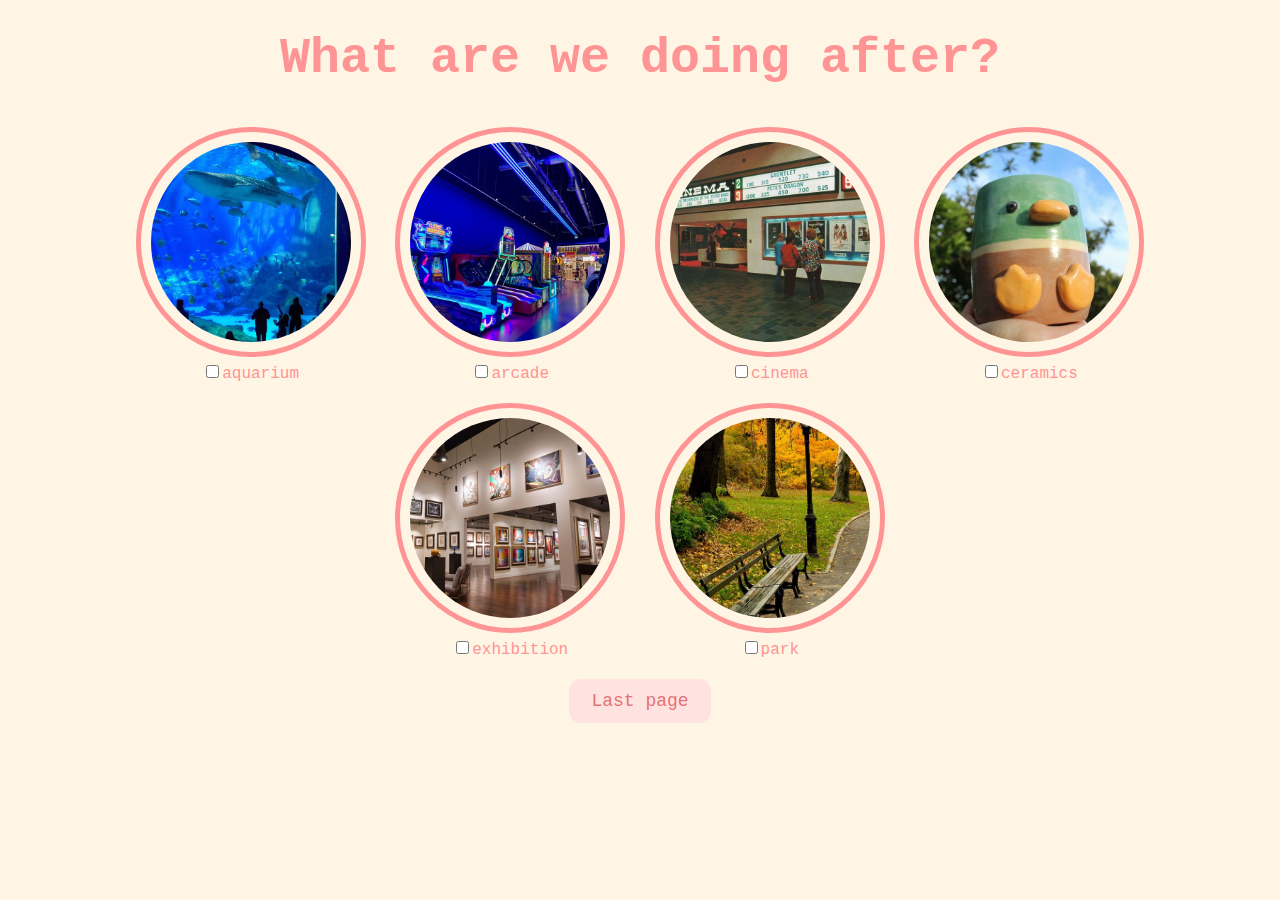
==== activities.html @ 1dd2162d "Add files via upload" ====
<!DOCTYPE html>
<html lang="en">
  <head>
    <meta charset="UTF-8" />
    <meta name="viewport" content="width=device-width, initial-scale=1.0" />
    <title>Activities</title>
    <link rel="stylesheet" href="css/activities.css" />
  </head>
  <body>
    <div id="activityquestion"><b>What are we doing after?</b></div>
    <div class="activities-selection">
      <div class="activity-item">
        <img src="activities/aquarium.jpeg" alt="aquarium" />
        <label
          ><input
            type="checkbox"
            name="activities"
            value="aquarium"
          />aquarium</label
        >
      </div>
      <div class="activity-item">
        <img src="activities/arcade.jpeg" alt="arcade" />
        <label
          ><input
            type="checkbox"
            name="activities"
            value="arcade"
          />arcade</label
        >
      </div>
      <div class="activity-item">
        <img src="activities/cinema.jpeg" alt="cinema" />
        <label
          ><input
            type="checkbox"
            name="activities"
            value="cinema"
          />cinema</label
        >
      </div>
      <div class="activity-item">
        <img src="activities/keramika.jpeg" alt="ceramics" />
        <label
          ><input
            type="checkbox"
            name="activities"
            value="ceramics"
          />ceramics</label
        >
      </div>
      <div class="activity-item">
        <img src="activities/kunsthalle.jpeg" alt="kunsthalle" />
        <label
          ><input
            type="checkbox"
            name="activities"
            value="kunsthalle"
          />exhibition</label
        >
      </div>
      <div class="activity-item">
        <img src="activities/park.jpeg" alt="park.jpeg" />
        <label
          ><input
            type="checkbox"
            name="activities"
            value="park.jpeg"
          />park</label
        >
      </div>
    </div>
    <button class="button" onclick="location.href='lastpage.html'">
      Last page
    </button>
  </body>
</html>
---- css/activities.css ----
body {
  text-align: center;
  margin-top: 30px;
  font-family: "Courier";
  background-color: #fff5e4;
  color: #ff9494;
}
#activityquestion {
  font-size: 50px;
  margin-bottom: 30px;
}
.activity-item {
  display: inline-block;
  margin: 10px;
  vertical-align: top;
  color: #ff9494;
}
.activity-item img {
  height: 200px;
  width: 200px;
  border-radius: 50%;
  border: 5px solid #ff9494;
  object-fit: cover;
  padding: 10px;
}
.activity-item label {
  display: block;
}
.button {
  padding: 10px 20px;
  font-size: 18px;
  cursor: pointer;
  margin: 10px;
  font-family: "courier";
  margin-bottom: 20px;
  background-color: #ffe3e1;
  color: #e67373;
  border-radius: 12px;
  border: 2px solid #ffe3e1;
}
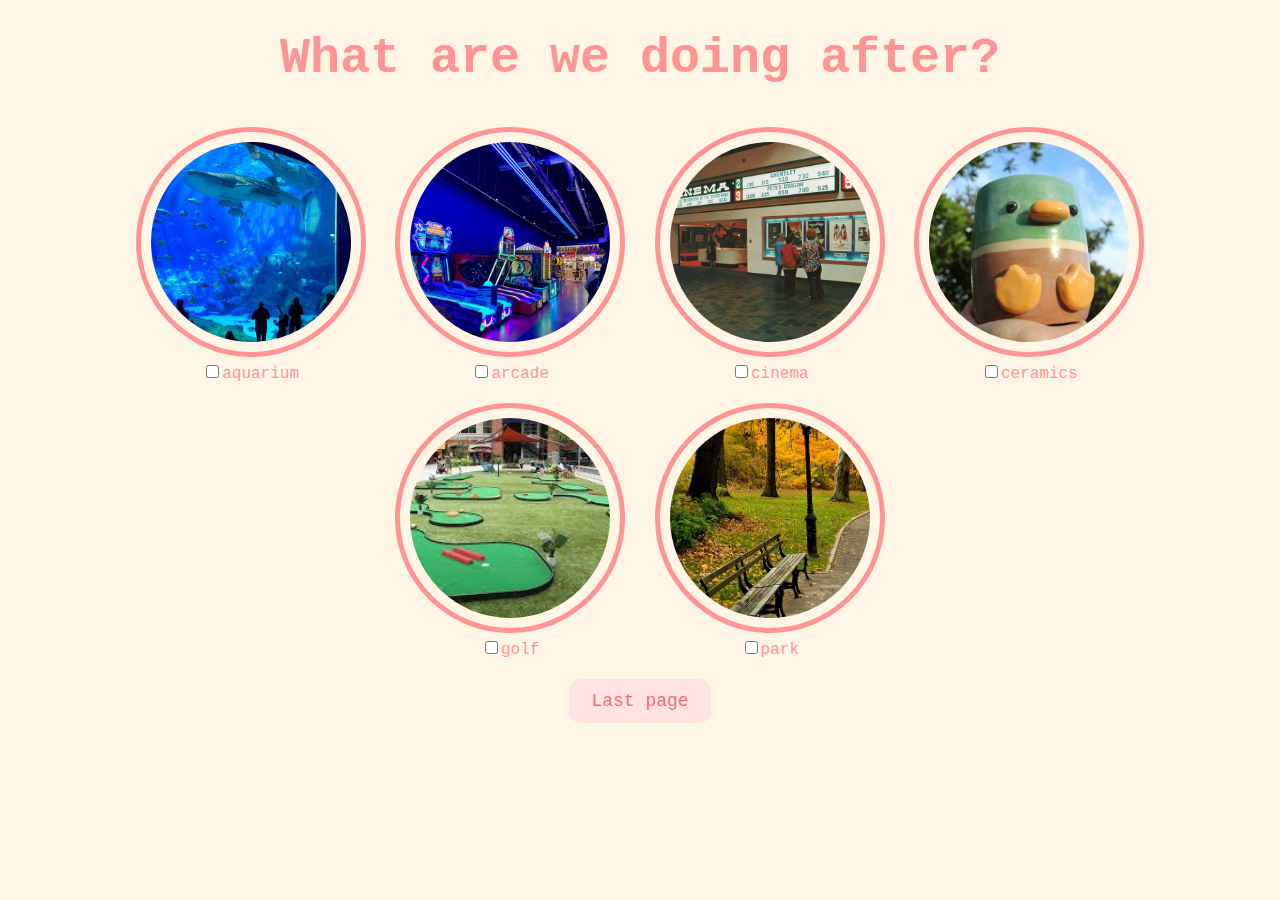
==== commit 3559ac60: "Add files via upload" ====
--- a/activities.html
+++ b/activities.html
@@ -1,77 +1,77 @@
-<!DOCTYPE html>
-<html lang="en">
-  <head>
-    <meta charset="UTF-8" />
-    <meta name="viewport" content="width=device-width, initial-scale=1.0" />
-    <title>Activities</title>
-    <link rel="stylesheet" href="css/activities.css" />
-  </head>
-  <body>
-    <div id="activityquestion"><b>What are we doing after?</b></div>
-    <div class="activities-selection">
-      <div class="activity-item">
-        <img src="activities/aquarium.jpeg" alt="aquarium" />
-        <label
-          ><input
-            type="checkbox"
-            name="activities"
-            value="aquarium"
-          />aquarium</label
-        >
-      </div>
-      <div class="activity-item">
-        <img src="activities/arcade.jpeg" alt="arcade" />
-        <label
-          ><input
-            type="checkbox"
-            name="activities"
-            value="arcade"
-          />arcade</label
-        >
-      </div>
-      <div class="activity-item">
-        <img src="activities/cinema.jpeg" alt="cinema" />
-        <label
-          ><input
-            type="checkbox"
-            name="activities"
-            value="cinema"
-          />cinema</label
-        >
-      </div>
-      <div class="activity-item">
-        <img src="activities/keramika.jpeg" alt="ceramics" />
-        <label
-          ><input
-            type="checkbox"
-            name="activities"
-            value="ceramics"
-          />ceramics</label
-        >
-      </div>
-      <div class="activity-item">
-        <img src="activities/kunsthalle.jpeg" alt="kunsthalle" />
-        <label
-          ><input
-            type="checkbox"
-            name="activities"
-            value="kunsthalle"
-          />exhibition</label
-        >
-      </div>
-      <div class="activity-item">
-        <img src="activities/park.jpeg" alt="park.jpeg" />
-        <label
-          ><input
-            type="checkbox"
-            name="activities"
-            value="park.jpeg"
-          />park</label
-        >
-      </div>
-    </div>
-    <button class="button" onclick="location.href='lastpage.html'">
-      Last page
-    </button>
-  </body>
-</html>
+<!DOCTYPE html>
+<html lang="en">
+  <head>
+    <meta charset="UTF-8" />
+    <meta name="viewport" content="width=device-width, initial-scale=1.0" />
+    <title>Activities</title>
+    <link rel="stylesheet" href="css/activities.css" />
+  </head>
+  <body>
+    <div id="activityquestion"><b>What are we doing after?</b></div>
+    <div class="activities-selection">
+      <div class="activity-item">
+        <img src="activities/aquarium.jpeg" alt="aquarium" />
+        <label
+          ><input
+            type="checkbox"
+            name="activities"
+            value="aquarium"
+          />aquarium</label
+        >
+      </div>
+      <div class="activity-item">
+        <img src="activities/arcade.jpeg" alt="arcade" />
+        <label
+          ><input
+            type="checkbox"
+            name="activities"
+            value="arcade"
+          />arcade</label
+        >
+      </div>
+      <div class="activity-item">
+        <img src="activities/cinema.jpeg" alt="cinema" />
+        <label
+          ><input
+            type="checkbox"
+            name="activities"
+            value="cinema"
+          />cinema</label
+        >
+      </div>
+      <div class="activity-item">
+        <img src="activities/keramika.jpeg" alt="ceramics" />
+        <label
+          ><input
+            type="checkbox"
+            name="activities"
+            value="ceramics"
+          />ceramics</label
+        >
+      </div>
+      <div class="activity-item">
+        <img src="activities/golf.jpeg" alt="golf" />
+        <label
+          ><input
+            type="checkbox"
+            name="activities"
+            value="golf"
+          />golf</label
+        >
+      </div>
+      <div class="activity-item">
+        <img src="activities/park.jpeg" alt="park.jpeg" />
+        <label
+          ><input
+            type="checkbox"
+            name="activities"
+            value="park.jpeg"
+          />park</label
+        >
+      </div>
+    </div>
+    <button class="button" onclick="location.href='lastpage.html'">
+      Last page
+    </button>
+  </body>
+</html>
--- a/css/activities.css
+++ b/css/activities.css
@@ -1,40 +1,40 @@
-body {
-  text-align: center;
-  margin-top: 30px;
-  font-family: "Courier";
-  background-color: #fff5e4;
-  color: #ff9494;
-}
-#activityquestion {
-  font-size: 50px;
-  margin-bottom: 30px;
-}
-.activity-item {
-  display: inline-block;
-  margin: 10px;
-  vertical-align: top;
-  color: #ff9494;
-}
-.activity-item img {
-  height: 200px;
-  width: 200px;
-  border-radius: 50%;
-  border: 5px solid #ff9494;
-  object-fit: cover;
-  padding: 10px;
-}
-.activity-item label {
-  display: block;
-}
-.button {
-  padding: 10px 20px;
-  font-size: 18px;
-  cursor: pointer;
-  margin: 10px;
-  font-family: "courier";
-  margin-bottom: 20px;
-  background-color: #ffe3e1;
-  color: #e67373;
-  border-radius: 12px;
-  border: 2px solid #ffe3e1;
-}
+body {
+  text-align: center;
+  margin-top: 30px;
+  font-family: "Courier";
+  background-color: #fff5e4;
+  color: #ff9494;
+}
+#activityquestion {
+  font-size: 50px;
+  margin-bottom: 30px;
+}
+.activity-item {
+  display: inline-block;
+  margin: 10px;
+  vertical-align: top;
+  color: #ff9494;
+}
+.activity-item img {
+  height: 200px;
+  width: 200px;
+  border-radius: 50%;
+  border: 5px solid #ff9494;
+  object-fit: cover;
+  padding: 10px;
+}
+.activity-item label {
+  display: block;
+}
+.button {
+  padding: 10px 20px;
+  font-size: 18px;
+  cursor: pointer;
+  margin: 10px;
+  font-family: "courier";
+  margin-bottom: 20px;
+  background-color: #ffe3e1;
+  color: #e67373;
+  border-radius: 12px;
+  border: 2px solid #ffe3e1;
+}
